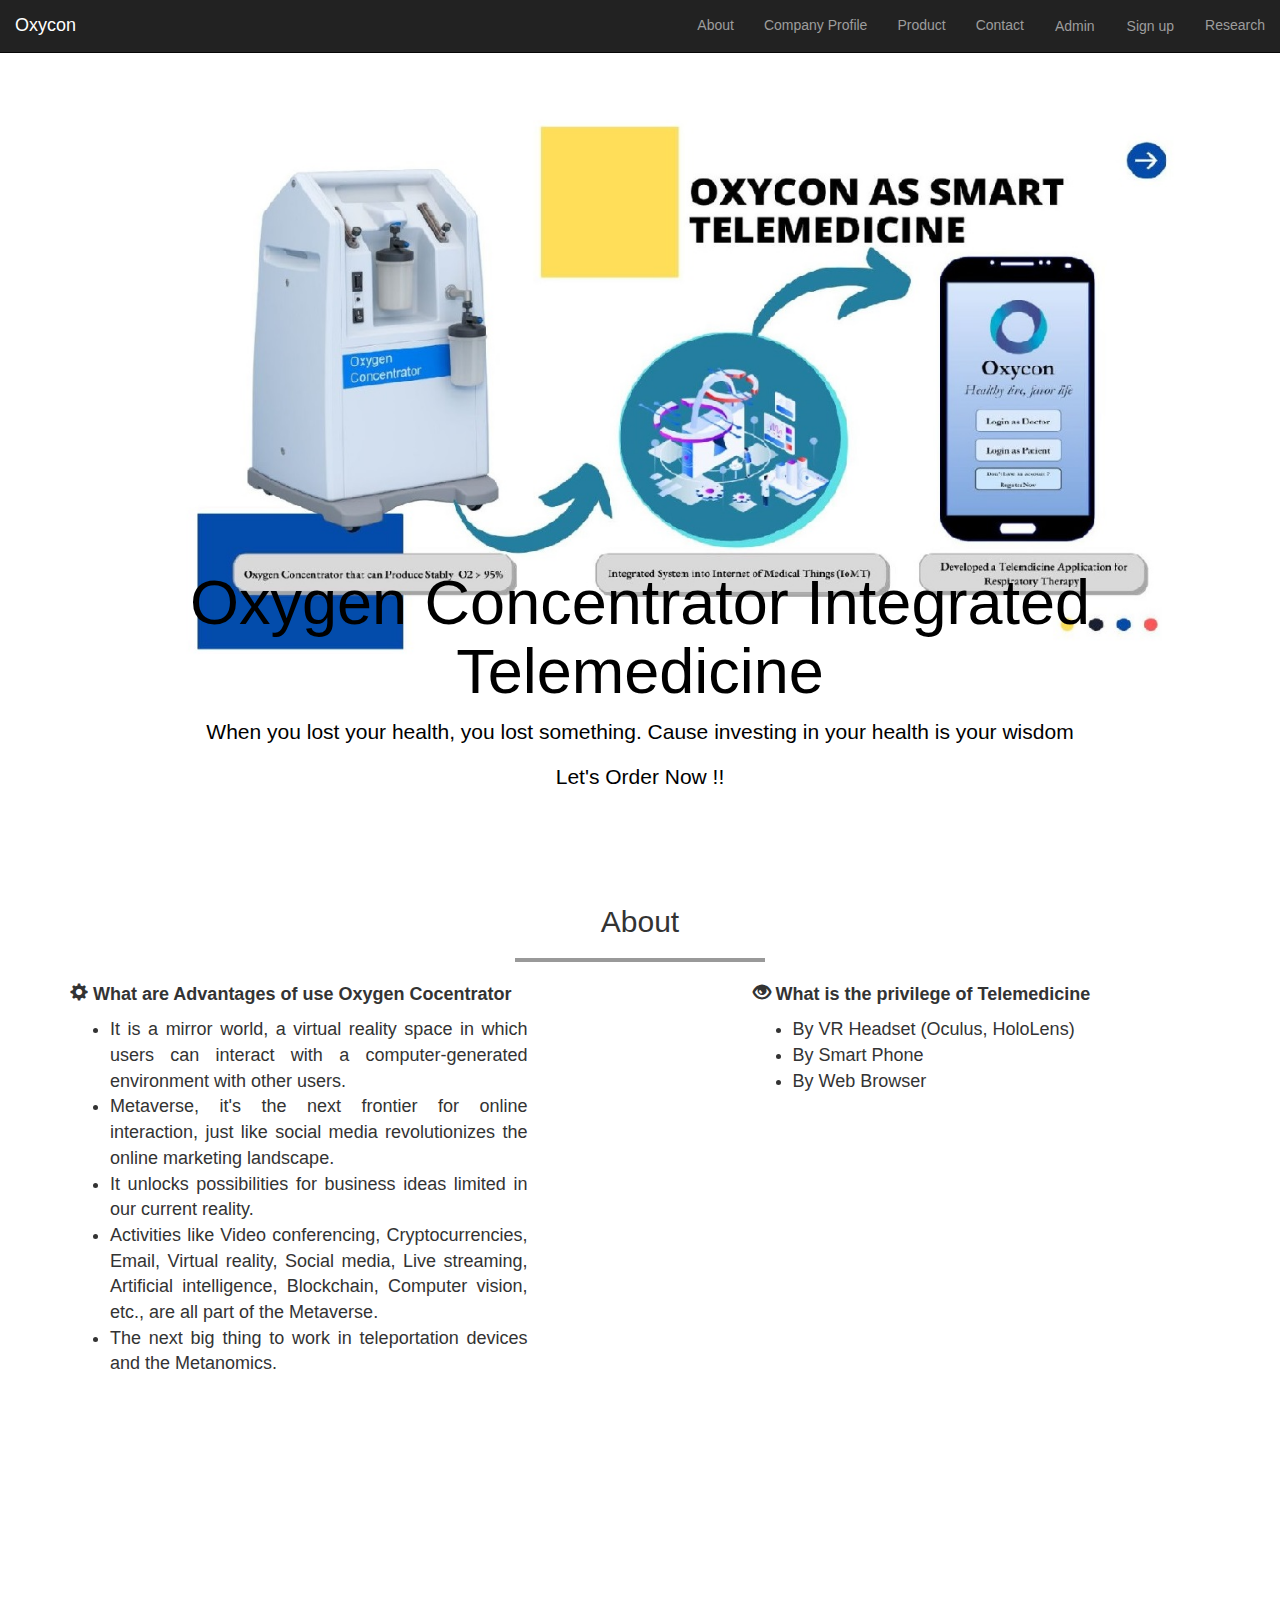
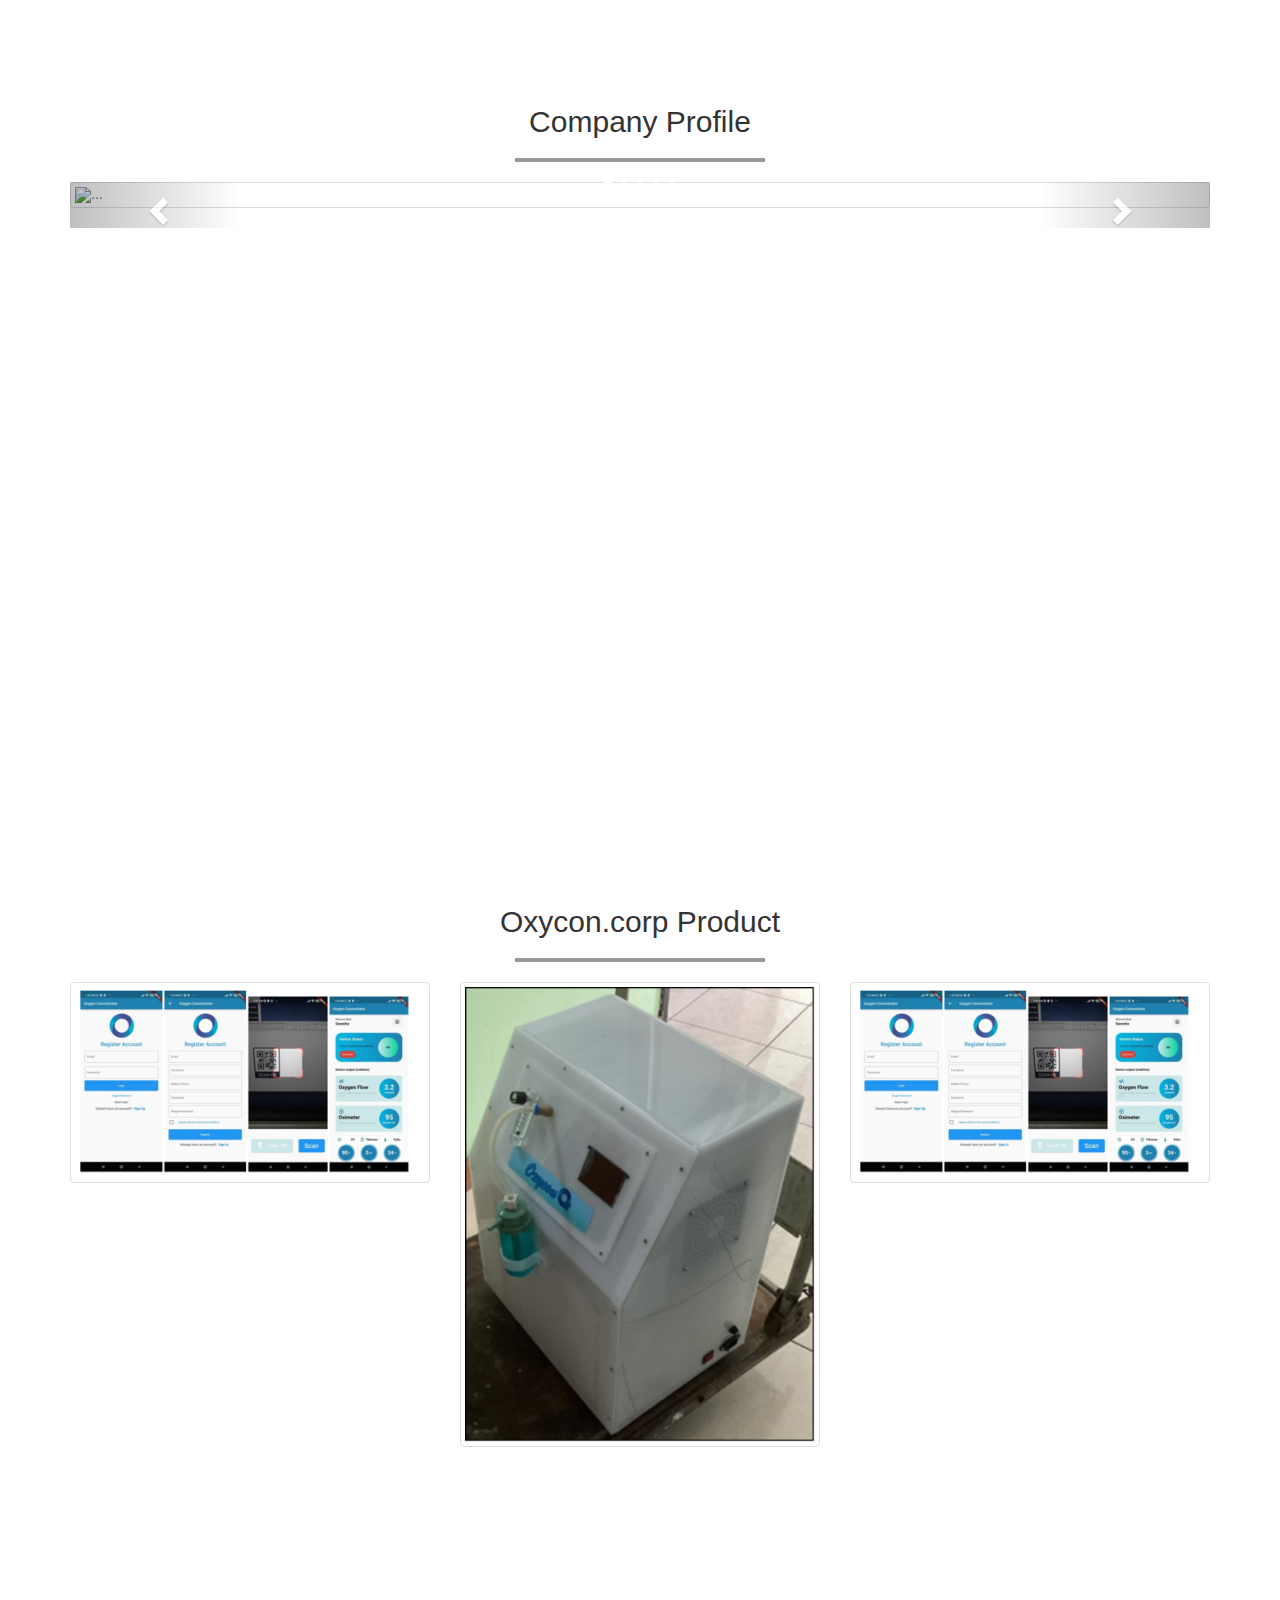
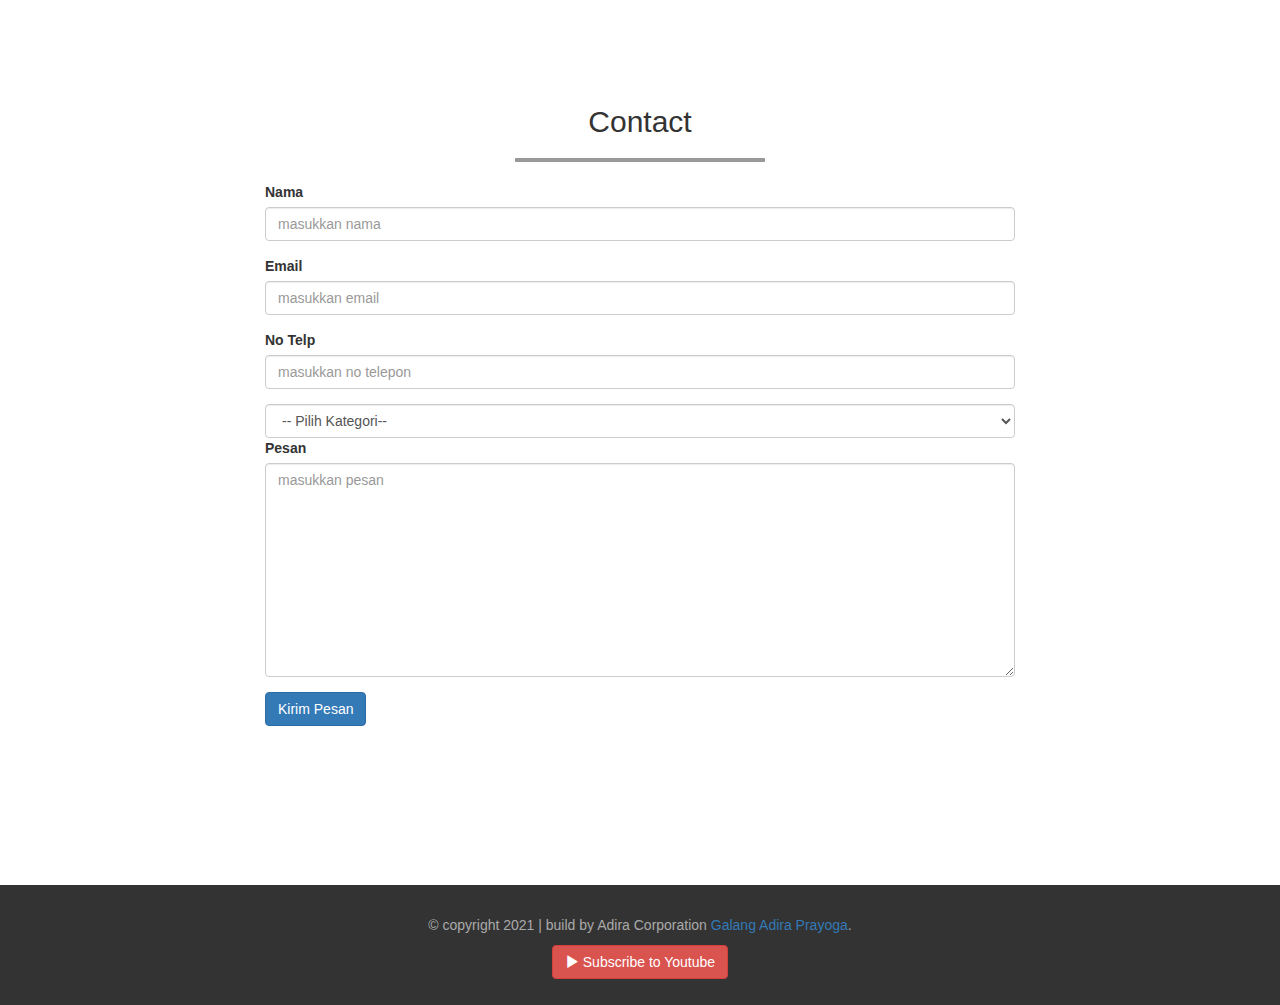
==== index.html @ 18d97f45 "first commit" ====
<!DOCTYPE html>
<html lang="en" id="home">
  <head>
    <meta charset="utf-8">
    <meta http-equiv="X-UA-Compatible" content="IE=edge">
    <meta name="viewport" content="width=device-width, initial-scale=1">
    <!-- The above 3 meta tags *must* come first in the head; any other head content must come *after* these tags -->
    <title>Oxycon.corp</title>

    <!-- Bootstrap -->
    <link href="css/bootstrap.min.css" rel="stylesheet">
    <link rel="stylesheet" href="css/style.css">

    <!-- HTML5 shim and Respond.js for IE8 support of HTML5 elements and media queries -->
    <!-- WARNING: Respond.js doesn't work if you view the page via file:// -->
    <!--[if lt IE 9]>
      <script src="https://oss.maxcdn.com/html5shiv/3.7.3/html5shiv.min.js"></script>
      <script src="https://oss.maxcdn.com/respond/1.4.2/respond.min.js"></script>
    <![endif]-->
  </head>
  
  <body>

    <!-- navbar -->
    <nav class="navbar navbar-inverse navbar-fixed-top">
        <div class="container-fluid">
            <div class="navbar-header">
                <button type="button" class="navbar-toggle collapsed" data-toggle="collapse" data-target="#bs-example-navbar-collapse-1" aria-expanded="false">
                    <span class="sr-only">Toggle navigation</span>
                    <span class="icon-bar"></span>
                    <span class="icon-bar"></span>
                    <span class="icon-bar"></span>
                </button>
                <a href="#home" class="navbar-brand page-scroll">Oxycon</a>
             </div>


          <div class="collapse navbar-collapse" id="bs-example-navbar-collapse-1">
            <ul class="nav navbar-nav navbar-right">
                 <li><a href="#about" class="page-scroll">About</a> </li>
                 <li><a href="#Company" class="page-scroll">Company Profile</a></li>
                 <li><a href="#Product" class="page-scroll">Product</a></li>
                 <li><a href="#Contact" class="page-scroll">Contact</a></li>
                 <li><a href="http://oxycon-admin.web.app/" class="btn" target="_blank">Admin</a></li>
                 <li><a href="http://oxycon-admin.web.app/" class="btn" target="_blank">Sign up</a></li>
                 <li><a href="home.html" class="page-scroll">Research</a></li>
            </ul>
          </div>
        </div>
    </nav>
    <!-- akhir navbar -->

    <!-- jumbotron -->
       <div class="jumbotron text-center">
           <!-- <img src="img/avatar-profil.jpg" class="img-circle">  -->
           <h2>
           <h1>Oxygen Concentrator Integrated Telemedicine</h1>
           <p>When you lost your health, you lost something. Cause investing in your health is your wisdom</p>
           <p></p>
           <p>Let's Order Now !!</p>
       </div>
    <!-- akhir jumbotron-->
  
    <!-- about-->
     <section class="about" id="about">
        <div class="container">
            <div class="row">
                <div class="col-sm-12">
                    <h2 class="text-center">About</h2>
                    <hr>
                </div>
            </div>
            
            <div class="row">
                <div class="col-sm-5">
                    <p class="pKiri"><i class="glyphicon glyphicon-cog"></i> <strong> What are Advantages of use Oxygen Cocentrator</strong></p>
                    <ul>
                      <li class="pKiri">It is a mirror world, a virtual reality space in which users can interact with a computer-generated environment with other users.
                      </li>
                      <li class="pKiri">Metaverse, it's the next frontier for online interaction, just like social media revolutionizes the online marketing landscape.
                      </li>
                      <li class="pKiri">It unlocks possibilities for business ideas limited in our current reality.
                      </li>
                      <li class="pKiri">Activities like Video conferencing, Cryptocurrencies, Email, Virtual reality, Social media, Live streaming, Artificial intelligence, Blockchain, Computer vision, etc., are all part of the Metaverse.
                      </li>
                      <li class="pKiri">The next big thing to work in teleportation devices and the Metanomics.
                      </li>
                    </ul>
                </div>
                <div class="col-sm-5 col-sm-offset-2">
                    <p class="pKanan"><i class="glyphicon glyphicon-eye-open"></i> <strong> What is the privilege of Telemedicine </strong></p>
                    <ul>
                      <li class="pKanan">By VR Headset (Oculus, HoloLens)</li>
                      <li class="pKanan">By Smart Phone</li>
                      <li class="pKanan">By Web Browser</li>
                    </ul>
                </div>

            </div>
        </div>
     </section>
    <!-- akhir about-->

    <!-- Company Profile -->
    <section class="Company" id="Company">
        <div class="container">
            <div class="row">
                <div class="col-sm-12 text-center">
                    <h2>Company Profile</h2>
                    <hr>
                </div>
            </div>

            <div class="row">
                <div class="col-sm-12">
                    <div id="carousel-sertifikat-generic" class="carousel slide" data-ride="carousel">
                        <!-- Indicators -->
                        <ol class="carousel-indicators">
                          <li data-target="#carousel-sertifikat-generic" data-slide-to="0" class="active"></li>
                          <li data-target="#carousel-sertifikat-generic" data-slide-to="1"></li>
                          <li data-target="#carousel-sertifikat-generic" data-slide-to="2"></li>
                          <li data-target="#carousel-sertifikat-generic" data-slide-to="3"></li>
                          <li data-target="#carousel-sertifikat-generic" data-slide-to="4"></li>
                        </ol>

                        <!-- Wrapper for slides -->
                        <div class="carousel-inner" role="listbox">
                          <div class="item active">
                            <a href="#" class="thumbnail"><img src="img/Company/Company.png" alt="..."> </a>
                            <div class="carousel-caption">
                            </div>
                          </div>
                          <div class="item">
                            <a href="#" class="thumbnail"><img src="img/Company/oxycon-product.png" alt="..."></a>
                            <div class="carousel-caption">
                            </div>
                          </div>
                          <div class="item">
                            <a href="#" class="thumbnail"><img src="img/Company/Company-apps.png" alt="..."></a>
                            <div class="carousel-caption">
                            </div>
                          </div>
                          <div class="item">
                            <video width="1150" height="620" src="img/Oxycon.mp4" type="video/mp4" controls> <p>Your browser doesn't support HTML video. Here is a<a href="img/Oxycon.mp4">link to the video</a> instead.</p></video>
                            <div class="carousel-caption">
                            </div>
                          </div>
                        </div>
                      
                        <!-- Controls -->
                        <a class="left carousel-control" href="#carousel-sertifikat-generic" role="button" data-slide="prev">
                          <span class="glyphicon glyphicon-chevron-left" aria-hidden="true"></span>
                          <span class="sr-only">Previous</span>
                        </a>
                        <a class="right carousel-control" href="#carousel-sertifikat-generic" role="button" data-slide="next">
                          <span class="glyphicon glyphicon-chevron-right" aria-hidden="true"></span>
                          <span class="sr-only">Next</span>
                        </a>
                      </div>
                </div>
            </div>
        </div>
    </section>

    <!-- Akhir Company Profile -->

    <!-- Product-->
    <section class="Product" id="Product">
        <div class="container">
            <div class="row">
                <div class="col-sm-12 text-center">
                    <h2>Oxycon.corp Product</h2>
                    <hr>
                </div>
            </div>

            <div class="row">
                <div class="col-sm-4">
                    <a href="software.html" class="thumbnail" target="_blank"> 
                        <img src="img/Product/Company-apps.png">
                    </a>
                </div>
                <div class="col-sm-4">
                    <a href="mechanical.html" class="thumbnail" target="_blank">
                        <img src="img/Product/Company-product-oxycon.png">
                    </a>
                </div>
                <div class="col-sm-4">
                    <a href="electromechanic.html" class="thumbnail" target="_blank">
                        <img src="img/Product/Company-apps.png">
                    </a>
                </div>
            </div>
        </div>
    </section>
    <!-- akhir portofolio-->

    <!-- contact-->
    <section class="Contact" id="Contact">
        <div class="container">
            <div class="row">
                <div class="col-sm-12 text-center">
                    <h2>Contact</h2>
                    <hr>
                </div>
            </div>

            <div class="row">
                <div class="col-sm-8 col-sm-offset-2">
                    <form>
                        <div class="form-group">
                            <label for="nama">Nama</label>
                            <input type="text" id="nama" class="form-control" placeholder="masukkan nama">
                        </div>
                        <div class="form-group">
                            <label for="email">Email</label>
                            <input type="email" id="email" class="form-control" placeholder="masukkan email">
                        </div>
                        <div class="form-group">
                            <label for="telp">No Telp</label>
                            <input type="tel" id="telp" class="form-control" placeholder="masukkan no telepon">
                        </div>
                        <select class="form-control">
                            <option>-- Pilih Kategori--</option>
                            <option>Konsentrator Oksigen</option>
                            <option>Layanan Telemedis</option>
                            <option>Internet of Medical Things</option>
                        </select>
                        <div class="form-group">
                            <label for="pesan">Pesan</label>
                            <textarea class="form-control" rows="10" placeholder="masukkan pesan"></textarea>
                        </div>
                        <button type="submit" class="btn btn-primary">Kirim Pesan</button>

                    </form>
                </div>
            </div>
        </div>
    </section>
    <!-- akhir contact-->

    <!-- footer -->
    <footer>
        <div class="container text-center">
            <div class="row">
                <div class="col-sm-12">
                    <p>&copy; copyright 2021 | build by Adira Corporation <a href="https://www.instagram.com/galangadira/" target="_blank">Galang Adira Prayoga</a>.</p>
                </div>
            </div>
            <div class="row">
                <div class="col-sm-12">
                    <a href="https://www.youtube.com/channel/UCHBPkILv1newy-aLIqkVh1Q" class="btn btn-danger" target="_blank"> <i class="glyphicon glyphicon-play"></i> Subscribe to Youtube</a>
                </div>
            </div>
        </div>
    </footer>
    <!-- akhir footer -->


    <!-- jQuery (necessary for Bootstrap's JavaScript plugins) -->
    <script src="js/jquery-3.1.1.min.js"></script>
    <script src="js/jquery.easing.1.3.js"></script>
    <!-- Include all compiled plugins (below), or include individual files as needed -->
    <script src="js/bootstrap.min.js"></script>
    <script src="js/script.js"></script>
    
  </body>
</html>
---- css/style.css ----
html {
    position: relative;
}

body {
    margin-bottom: 120px;
    margin-top: 30px;
}

.jumbotron {
    height: 100%;
    width: 100%;
    background-image: url('../img/bg-1.jpg');
    background-attachment: fixed;
    background-size: cover;
    background-position: center;
    color: #ffffff ;
    overflow: hidden;
}

.jumbotron img {
    width: 400px;
    border: 5px solid #eaeaea;
    box-shadow: 1px 1px 10 px rgba(0,0,0,0,5);
}

.jumbotron h2 {
    height: 450px;
}

.jumbotron h1, .jumbotron p {
    text-shadow: 1px 1px 10 px rgba(0,0,0,0,5);
    color:black;
}

hr {
    width: 250px;
    border-top: 4px solid #999;
}

h3 { 
    color:black;
}

section {
    min-height: 800px;
}

.pKiri, .pKanan {
    opacity: 0;
    transform: translate(-50px, 0) rotate(15deg);
    transition: 1s;
    text-align: justify;
    font-size: large;
}

.pKanan {
    transform: translate(50px, 0) rotate(-15deg);
    text-align: justify;
}

.pKiri.pMuncul, .pKanan.pMuncul {
    opacity: 1;
    transform: translate(0,0);
}
.portofolio {
    background-color:#eee ;
}

.portofolio .thumbnail {
    opacity: 0;
    transform: translate(0, -40px);
    transition: .5s;
}

.portofolio .thumbnail.muncul {
    opacity: 1;
    transform: translate(0,0);
}

.contact {
    min-height: 800px;
}

footer {
    position: absolute;
    bottom: 0;
    width: 100%;
    height: 120px;
    background-color: #333;
    padding-top: 30px;
}

footer p {
    color: #aaa;
    font-size: 1em;
}
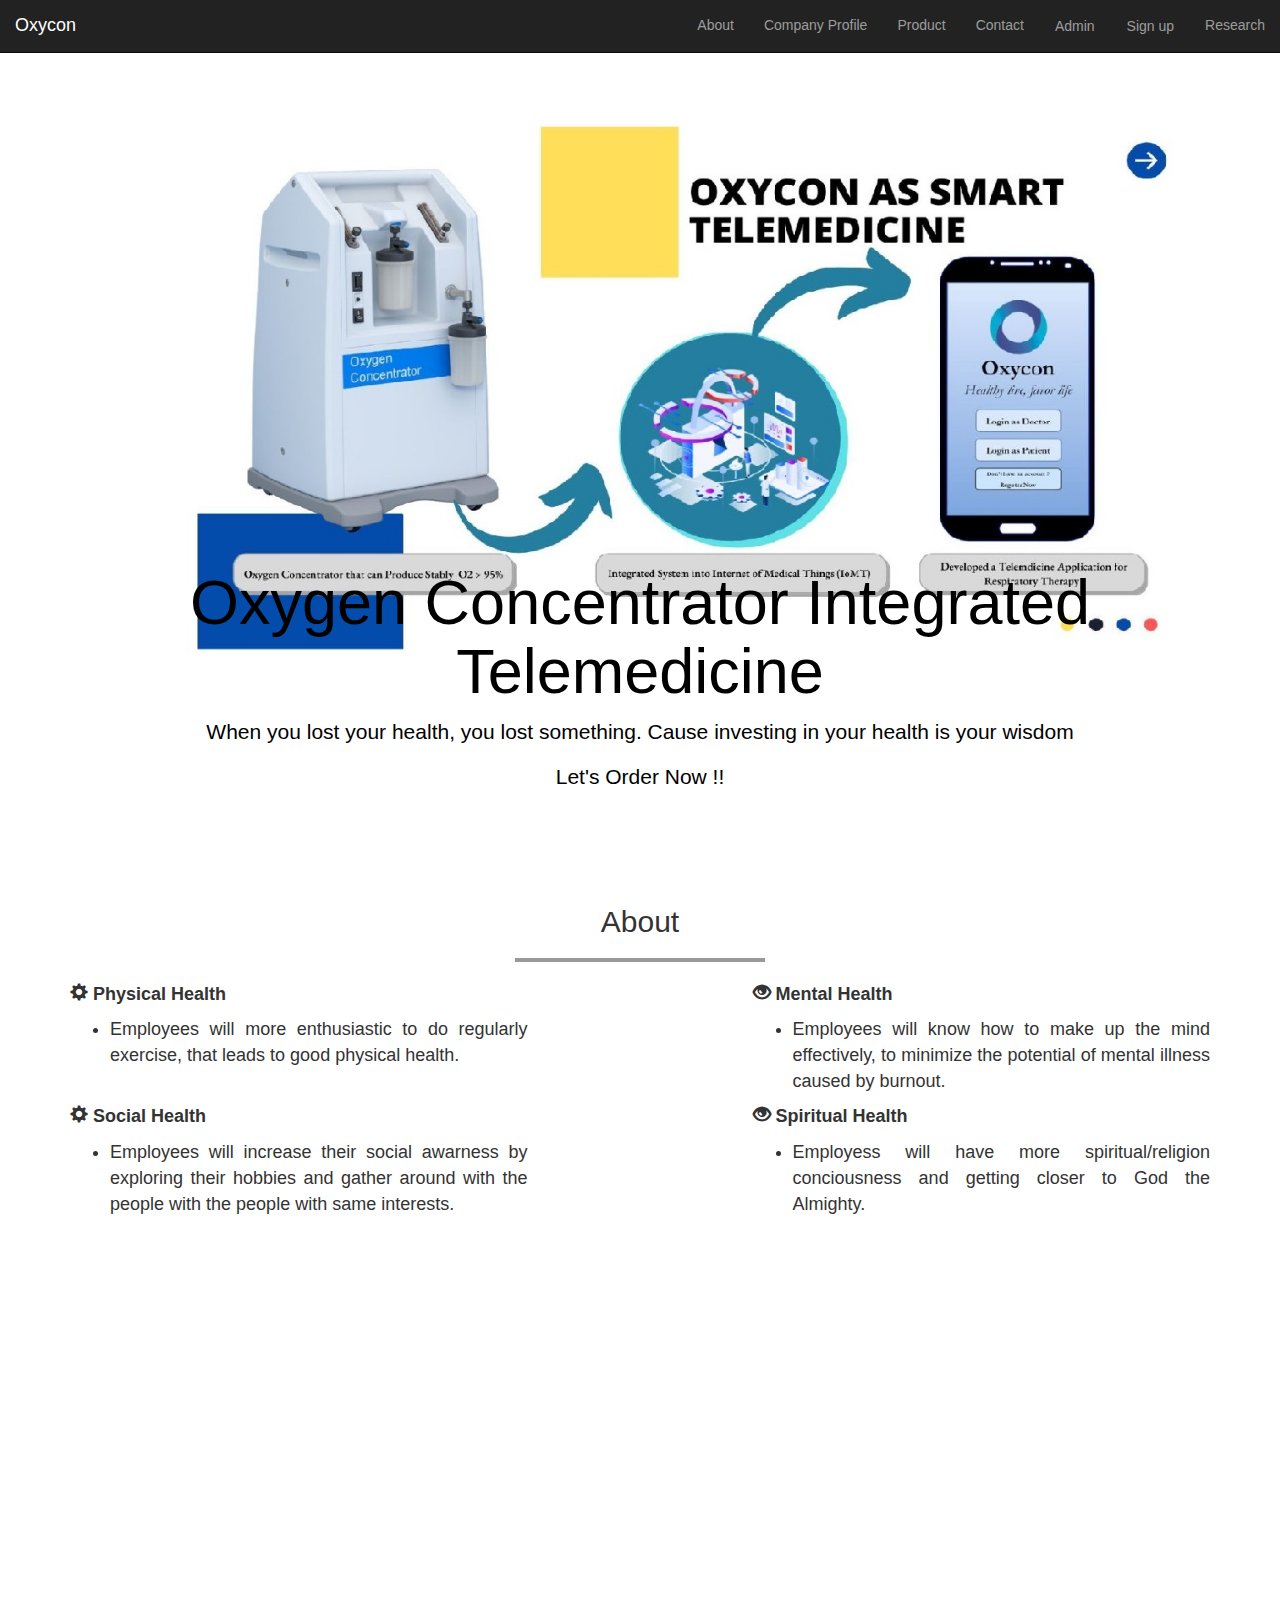
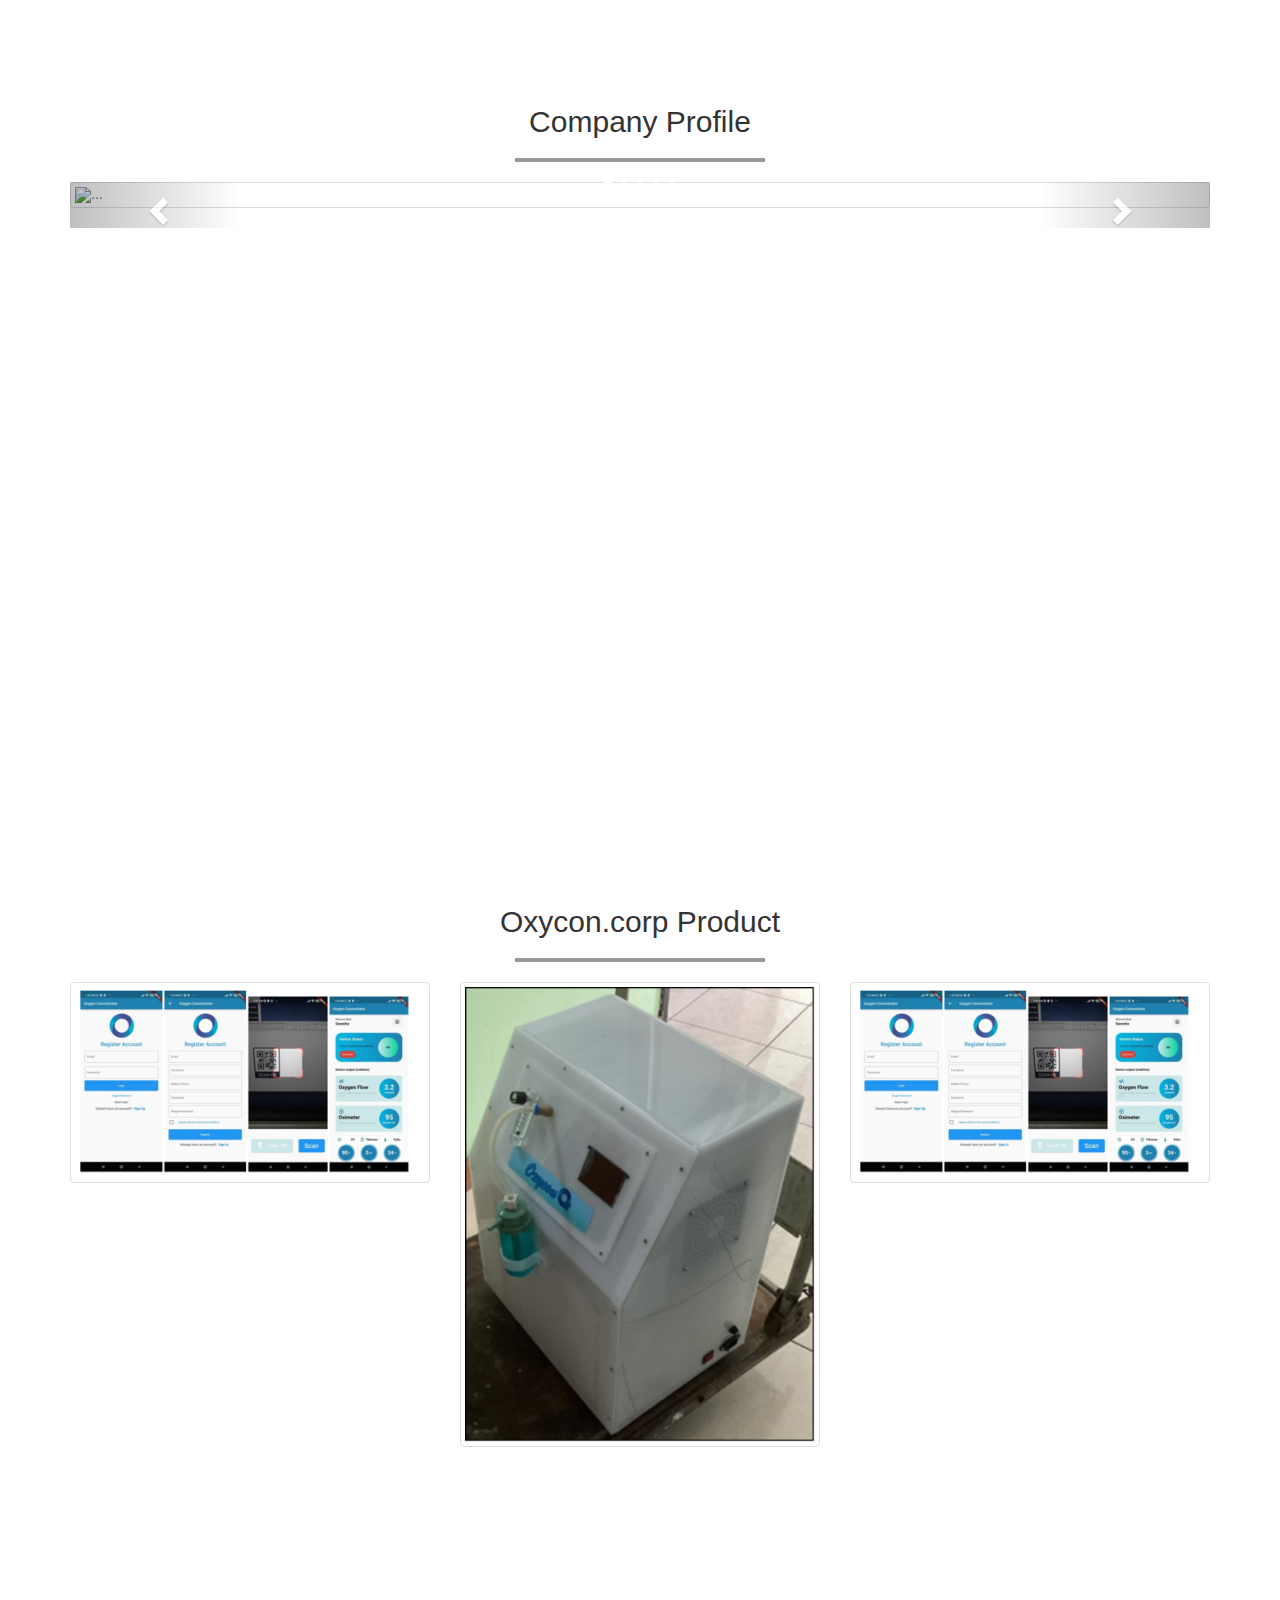
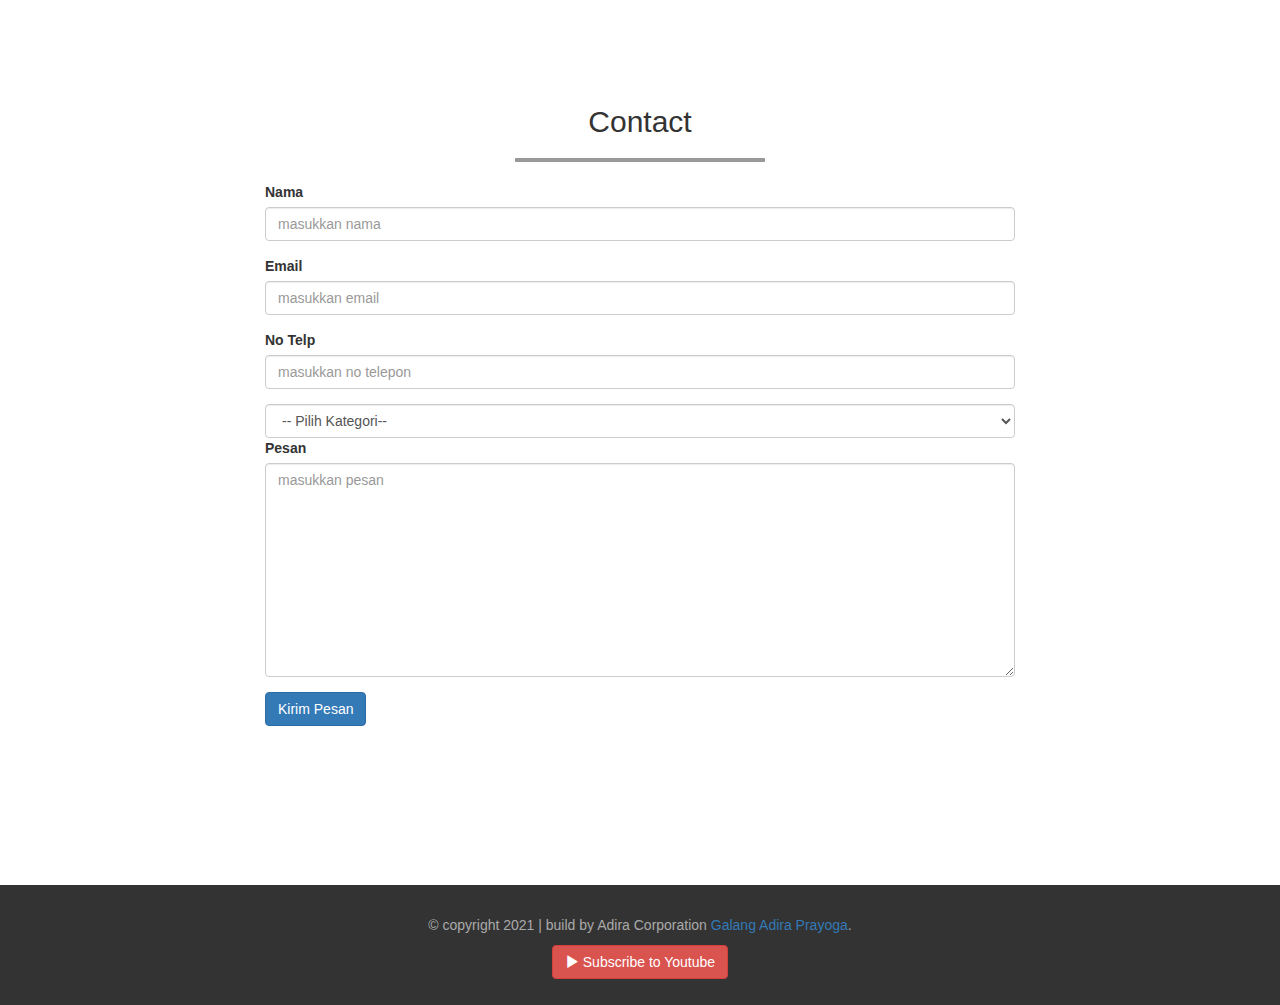
==== commit 6d0b769f: "first commit" ====
--- a/index.html
+++ b/index.html
@@ -1,6 +1,7 @@
 <!DOCTYPE html>
 <html lang="en" id="home">
-  <head>
+
+<head>
     <meta charset="utf-8">
     <meta http-equiv="X-UA-Compatible" content="IE=edge">
     <meta name="viewport" content="width=device-width, initial-scale=1">
@@ -17,52 +18,53 @@
       <script src="https://oss.maxcdn.com/html5shiv/3.7.3/html5shiv.min.js"></script>
       <script src="https://oss.maxcdn.com/respond/1.4.2/respond.min.js"></script>
     <![endif]-->
-  </head>
-  
-  <body>
+</head>
+
+<body>
 
     <!-- navbar -->
     <nav class="navbar navbar-inverse navbar-fixed-top">
         <div class="container-fluid">
             <div class="navbar-header">
-                <button type="button" class="navbar-toggle collapsed" data-toggle="collapse" data-target="#bs-example-navbar-collapse-1" aria-expanded="false">
+                <button type="button" class="navbar-toggle collapsed" data-toggle="collapse"
+                    data-target="#bs-example-navbar-collapse-1" aria-expanded="false">
                     <span class="sr-only">Toggle navigation</span>
                     <span class="icon-bar"></span>
                     <span class="icon-bar"></span>
                     <span class="icon-bar"></span>
                 </button>
                 <a href="#home" class="navbar-brand page-scroll">Oxycon</a>
-             </div>
-
-
-          <div class="collapse navbar-collapse" id="bs-example-navbar-collapse-1">
-            <ul class="nav navbar-nav navbar-right">
-                 <li><a href="#about" class="page-scroll">About</a> </li>
-                 <li><a href="#Company" class="page-scroll">Company Profile</a></li>
-                 <li><a href="#Product" class="page-scroll">Product</a></li>
-                 <li><a href="#Contact" class="page-scroll">Contact</a></li>
-                 <li><a href="http://oxycon-admin.web.app/" class="btn" target="_blank">Admin</a></li>
-                 <li><a href="http://oxycon-admin.web.app/" class="btn" target="_blank">Sign up</a></li>
-                 <li><a href="home.html" class="page-scroll">Research</a></li>
-            </ul>
-          </div>
+            </div>
+
+
+            <div class="collapse navbar-collapse" id="bs-example-navbar-collapse-1">
+                <ul class="nav navbar-nav navbar-right">
+                    <li><a href="#about" class="page-scroll">About</a> </li>
+                    <li><a href="#Company" class="page-scroll">Company Profile</a></li>
+                    <li><a href="#Product" class="page-scroll">Product</a></li>
+                    <li><a href="#Contact" class="page-scroll">Contact</a></li>
+                    <li><a href="http://oxycon-admin.web.app/" class="btn" target="_blank">Admin</a></li>
+                    <li><a href="http://oxycon-admin.web.app/" class="btn" target="_blank">Sign up</a></li>
+                    <li><a href="home.html" class="page-scroll">Research</a></li>
+                </ul>
+            </div>
         </div>
     </nav>
     <!-- akhir navbar -->
 
     <!-- jumbotron -->
-       <div class="jumbotron text-center">
-           <!-- <img src="img/avatar-profil.jpg" class="img-circle">  -->
-           <h2>
-           <h1>Oxygen Concentrator Integrated Telemedicine</h1>
-           <p>When you lost your health, you lost something. Cause investing in your health is your wisdom</p>
-           <p></p>
-           <p>Let's Order Now !!</p>
-       </div>
+    <div class="jumbotron text-center">
+        <!-- <img src="img/avatar-profil.jpg" class="img-circle">  -->
+        <h2>
+            <h1>Oxygen Concentrator Integrated Telemedicine</h1>
+            <p>When you lost your health, you lost something. Cause investing in your health is your wisdom</p>
+            <p></p>
+            <p>Let's Order Now !!</p>
+    </div>
     <!-- akhir jumbotron-->
-  
+
     <!-- about-->
-     <section class="about" id="about">
+    <section class="about" id="about">
         <div class="container">
             <div class="row">
                 <div class="col-sm-12">
@@ -70,35 +72,48 @@
                     <hr>
                 </div>
             </div>
-            
+
             <div class="row">
                 <div class="col-sm-5">
-                    <p class="pKiri"><i class="glyphicon glyphicon-cog"></i> <strong> What are Advantages of use Oxygen Cocentrator</strong></p>
-                    <ul>
-                      <li class="pKiri">It is a mirror world, a virtual reality space in which users can interact with a computer-generated environment with other users.
-                      </li>
-                      <li class="pKiri">Metaverse, it's the next frontier for online interaction, just like social media revolutionizes the online marketing landscape.
-                      </li>
-                      <li class="pKiri">It unlocks possibilities for business ideas limited in our current reality.
-                      </li>
-                      <li class="pKiri">Activities like Video conferencing, Cryptocurrencies, Email, Virtual reality, Social media, Live streaming, Artificial intelligence, Blockchain, Computer vision, etc., are all part of the Metaverse.
-                      </li>
-                      <li class="pKiri">The next big thing to work in teleportation devices and the Metanomics.
-                      </li>
-                    </ul>
-                </div>
+                    <p class="pKiri"><i class="glyphicon glyphicon-cog"></i> <strong> Physical Health </strong></p>
+                    <ul>
+                        <li class="pKiri">Employees will more enthusiastic to do regularly exercise, that leads to good
+                            physical health.
+                        </li>
+                    </ul>
+                </div>
+
                 <div class="col-sm-5 col-sm-offset-2">
-                    <p class="pKanan"><i class="glyphicon glyphicon-eye-open"></i> <strong> What is the privilege of Telemedicine </strong></p>
-                    <ul>
-                      <li class="pKanan">By VR Headset (Oculus, HoloLens)</li>
-                      <li class="pKanan">By Smart Phone</li>
-                      <li class="pKanan">By Web Browser</li>
-                    </ul>
-                </div>
-
-            </div>
-        </div>
-     </section>
+                    <p class="pKanan"><i class="glyphicon glyphicon-eye-open"></i> <strong> Mental Health </strong></p>
+                    <ul>
+                        <li class="pKanan">Employees will know how to make up the mind effectively, to minimize the
+                            potential of mental illness caused by burnout.</li>
+                    </ul>
+                </div>
+            </div>
+
+            <div class="row">
+                <div class="col-sm-5">
+                    <p class="pKiri"><i class="glyphicon glyphicon-cog"></i> <strong> Social Health </strong></p>
+                    <ul>
+                        <li class="pKiri">Employees will increase their social awarness by exploring their hobbies and
+                            gather around with the people with the people with same interests.
+                        </li>
+                    </ul>
+                </div>
+
+                <div class="col-sm-5 col-sm-offset-2">
+                    <p class="pKanan"><i class="glyphicon glyphicon-eye-open"></i> <strong> Spiritual Health </strong>
+                    </p>
+                    <ul>
+                        <li class="pKanan">Employess will have more spiritual/religion conciousness and getting closer
+                            to God the Almighty.</li>
+                    </ul>
+                </div>
+            </div>
+
+        </div>
+    </section>
     <!-- akhir about-->
 
     <!-- Company Profile -->
@@ -116,47 +131,52 @@
                     <div id="carousel-sertifikat-generic" class="carousel slide" data-ride="carousel">
                         <!-- Indicators -->
                         <ol class="carousel-indicators">
-                          <li data-target="#carousel-sertifikat-generic" data-slide-to="0" class="active"></li>
-                          <li data-target="#carousel-sertifikat-generic" data-slide-to="1"></li>
-                          <li data-target="#carousel-sertifikat-generic" data-slide-to="2"></li>
-                          <li data-target="#carousel-sertifikat-generic" data-slide-to="3"></li>
-                          <li data-target="#carousel-sertifikat-generic" data-slide-to="4"></li>
+                            <li data-target="#carousel-sertifikat-generic" data-slide-to="0" class="active"></li>
+                            <li data-target="#carousel-sertifikat-generic" data-slide-to="1"></li>
+                            <li data-target="#carousel-sertifikat-generic" data-slide-to="2"></li>
+                            <li data-target="#carousel-sertifikat-generic" data-slide-to="3"></li>
+                            <li data-target="#carousel-sertifikat-generic" data-slide-to="4"></li>
                         </ol>
 
                         <!-- Wrapper for slides -->
                         <div class="carousel-inner" role="listbox">
-                          <div class="item active">
-                            <a href="#" class="thumbnail"><img src="img/Company/Company.png" alt="..."> </a>
-                            <div class="carousel-caption">
-                            </div>
-                          </div>
-                          <div class="item">
-                            <a href="#" class="thumbnail"><img src="img/Company/oxycon-product.png" alt="..."></a>
-                            <div class="carousel-caption">
-                            </div>
-                          </div>
-                          <div class="item">
-                            <a href="#" class="thumbnail"><img src="img/Company/Company-apps.png" alt="..."></a>
-                            <div class="carousel-caption">
-                            </div>
-                          </div>
-                          <div class="item">
-                            <video width="1150" height="620" src="img/Oxycon.mp4" type="video/mp4" controls> <p>Your browser doesn't support HTML video. Here is a<a href="img/Oxycon.mp4">link to the video</a> instead.</p></video>
-                            <div class="carousel-caption">
-                            </div>
-                          </div>
-                        </div>
-                      
+                            <div class="item active">
+                                <a href="#" class="thumbnail"><img src="img/Company/Company.png" alt="..."> </a>
+                                <div class="carousel-caption">
+                                </div>
+                            </div>
+                            <div class="item">
+                                <a href="#" class="thumbnail"><img src="img/Company/oxycon-product.png" alt="..."></a>
+                                <div class="carousel-caption">
+                                </div>
+                            </div>
+                            <div class="item">
+                                <a href="#" class="thumbnail"><img src="img/Company/Company-apps.png" alt="..."></a>
+                                <div class="carousel-caption">
+                                </div>
+                            </div>
+                            <div class="item">
+                                <video width="1150" height="620" src="img/Oxycon.mp4" type="video/mp4" controls>
+                                    <p>Your browser doesn't support HTML video. Here is a<a href="img/Oxycon.mp4">link
+                                            to the video</a> instead.</p>
+                                </video>
+                                <div class="carousel-caption">
+                                </div>
+                            </div>
+                        </div>
+
                         <!-- Controls -->
-                        <a class="left carousel-control" href="#carousel-sertifikat-generic" role="button" data-slide="prev">
-                          <span class="glyphicon glyphicon-chevron-left" aria-hidden="true"></span>
-                          <span class="sr-only">Previous</span>
+                        <a class="left carousel-control" href="#carousel-sertifikat-generic" role="button"
+                            data-slide="prev">
+                            <span class="glyphicon glyphicon-chevron-left" aria-hidden="true"></span>
+                            <span class="sr-only">Previous</span>
                         </a>
-                        <a class="right carousel-control" href="#carousel-sertifikat-generic" role="button" data-slide="next">
-                          <span class="glyphicon glyphicon-chevron-right" aria-hidden="true"></span>
-                          <span class="sr-only">Next</span>
+                        <a class="right carousel-control" href="#carousel-sertifikat-generic" role="button"
+                            data-slide="next">
+                            <span class="glyphicon glyphicon-chevron-right" aria-hidden="true"></span>
+                            <span class="sr-only">Next</span>
                         </a>
-                      </div>
+                    </div>
                 </div>
             </div>
         </div>
@@ -176,7 +196,7 @@
 
             <div class="row">
                 <div class="col-sm-4">
-                    <a href="software.html" class="thumbnail" target="_blank"> 
+                    <a href="software.html" class="thumbnail" target="_blank">
                         <img src="img/Product/Company-apps.png">
                     </a>
                 </div>
@@ -244,12 +264,14 @@
         <div class="container text-center">
             <div class="row">
                 <div class="col-sm-12">
-                    <p>&copy; copyright 2021 | build by Adira Corporation <a href="https://www.instagram.com/galangadira/" target="_blank">Galang Adira Prayoga</a>.</p>
-                </div>
-            </div>
-            <div class="row">
-                <div class="col-sm-12">
-                    <a href="https://www.youtube.com/channel/UCHBPkILv1newy-aLIqkVh1Q" class="btn btn-danger" target="_blank"> <i class="glyphicon glyphicon-play"></i> Subscribe to Youtube</a>
+                    <p>&copy; copyright 2021 | build by Adira Corporation <a
+                            href="https://www.instagram.com/galangadira/" target="_blank">Galang Adira Prayoga</a>.</p>
+                </div>
+            </div>
+            <div class="row">
+                <div class="col-sm-12">
+                    <a href="https://www.youtube.com/channel/UCHBPkILv1newy-aLIqkVh1Q" class="btn btn-danger"
+                        target="_blank"> <i class="glyphicon glyphicon-play"></i> Subscribe to Youtube</a>
                 </div>
             </div>
         </div>
@@ -263,6 +285,7 @@
     <!-- Include all compiled plugins (below), or include individual files as needed -->
     <script src="js/bootstrap.min.js"></script>
     <script src="js/script.js"></script>
-    
-  </body>
-</html>
+
+</body>
+
+</html>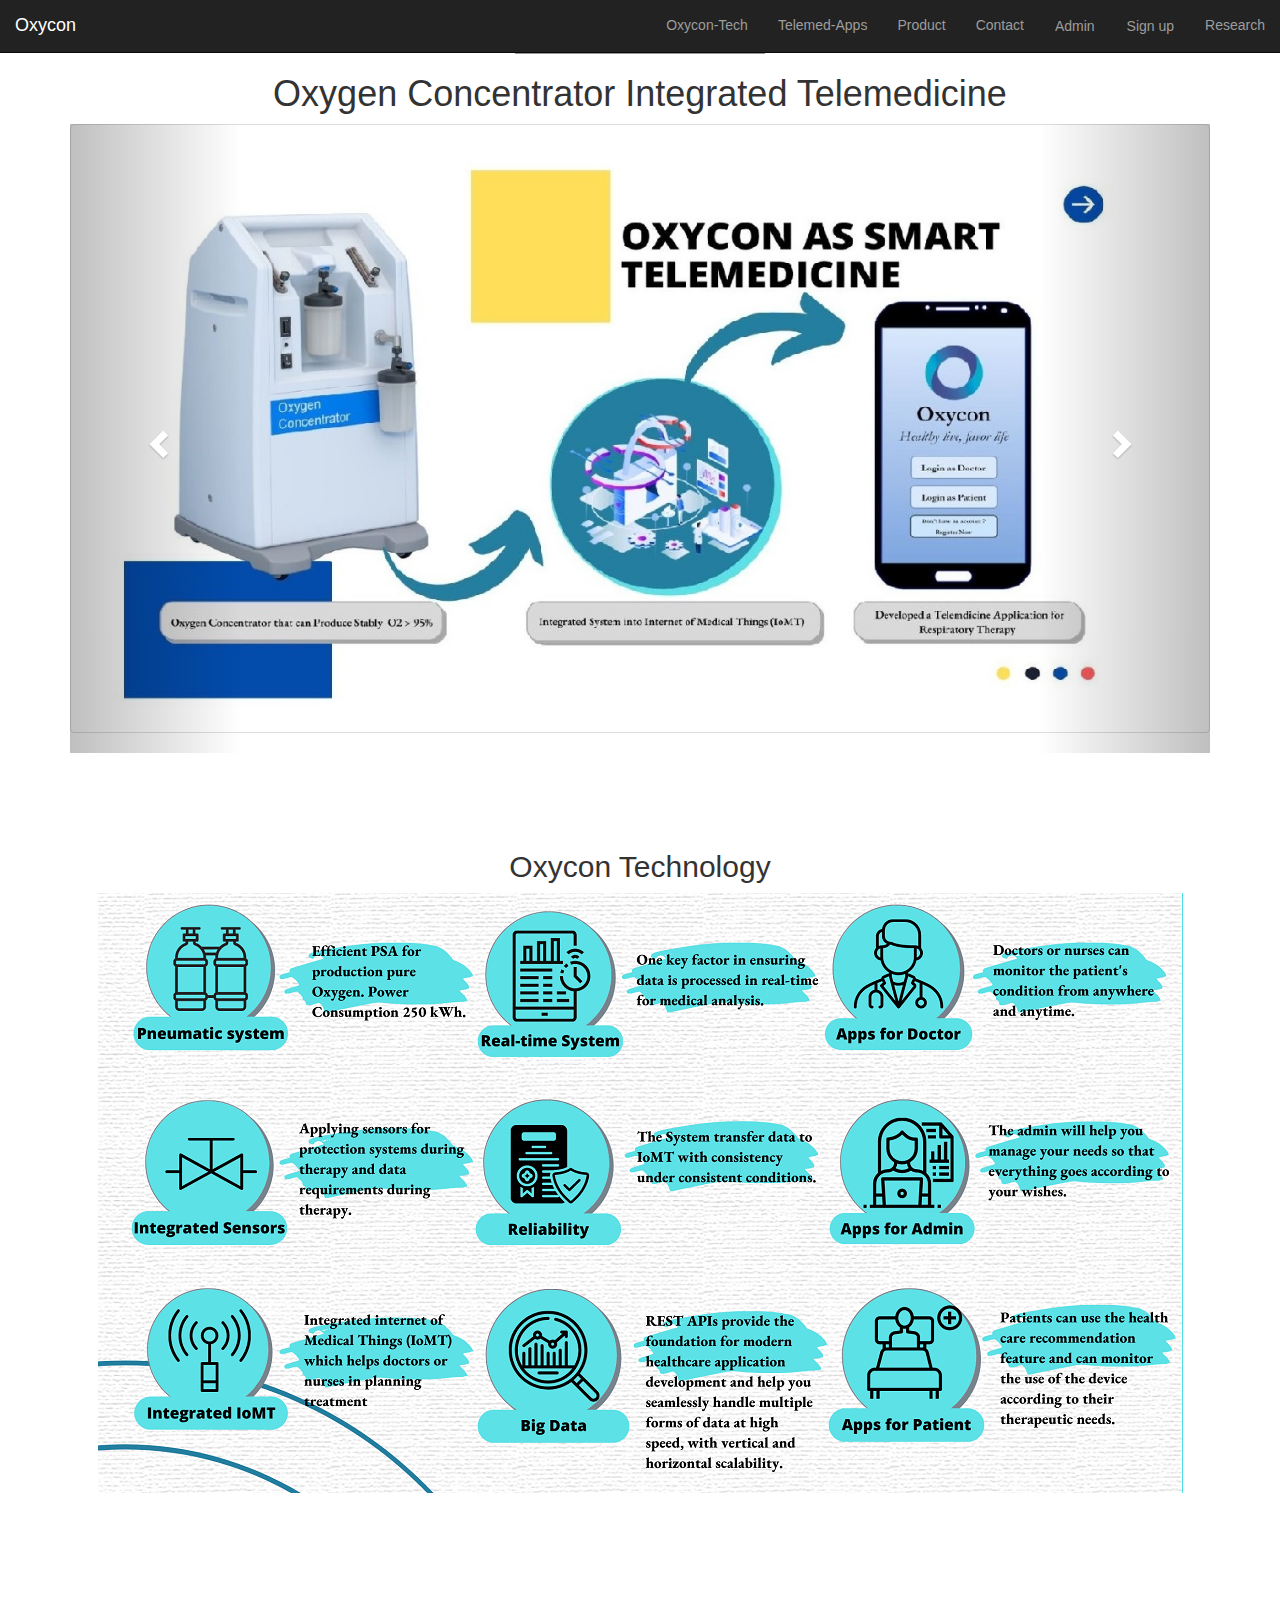
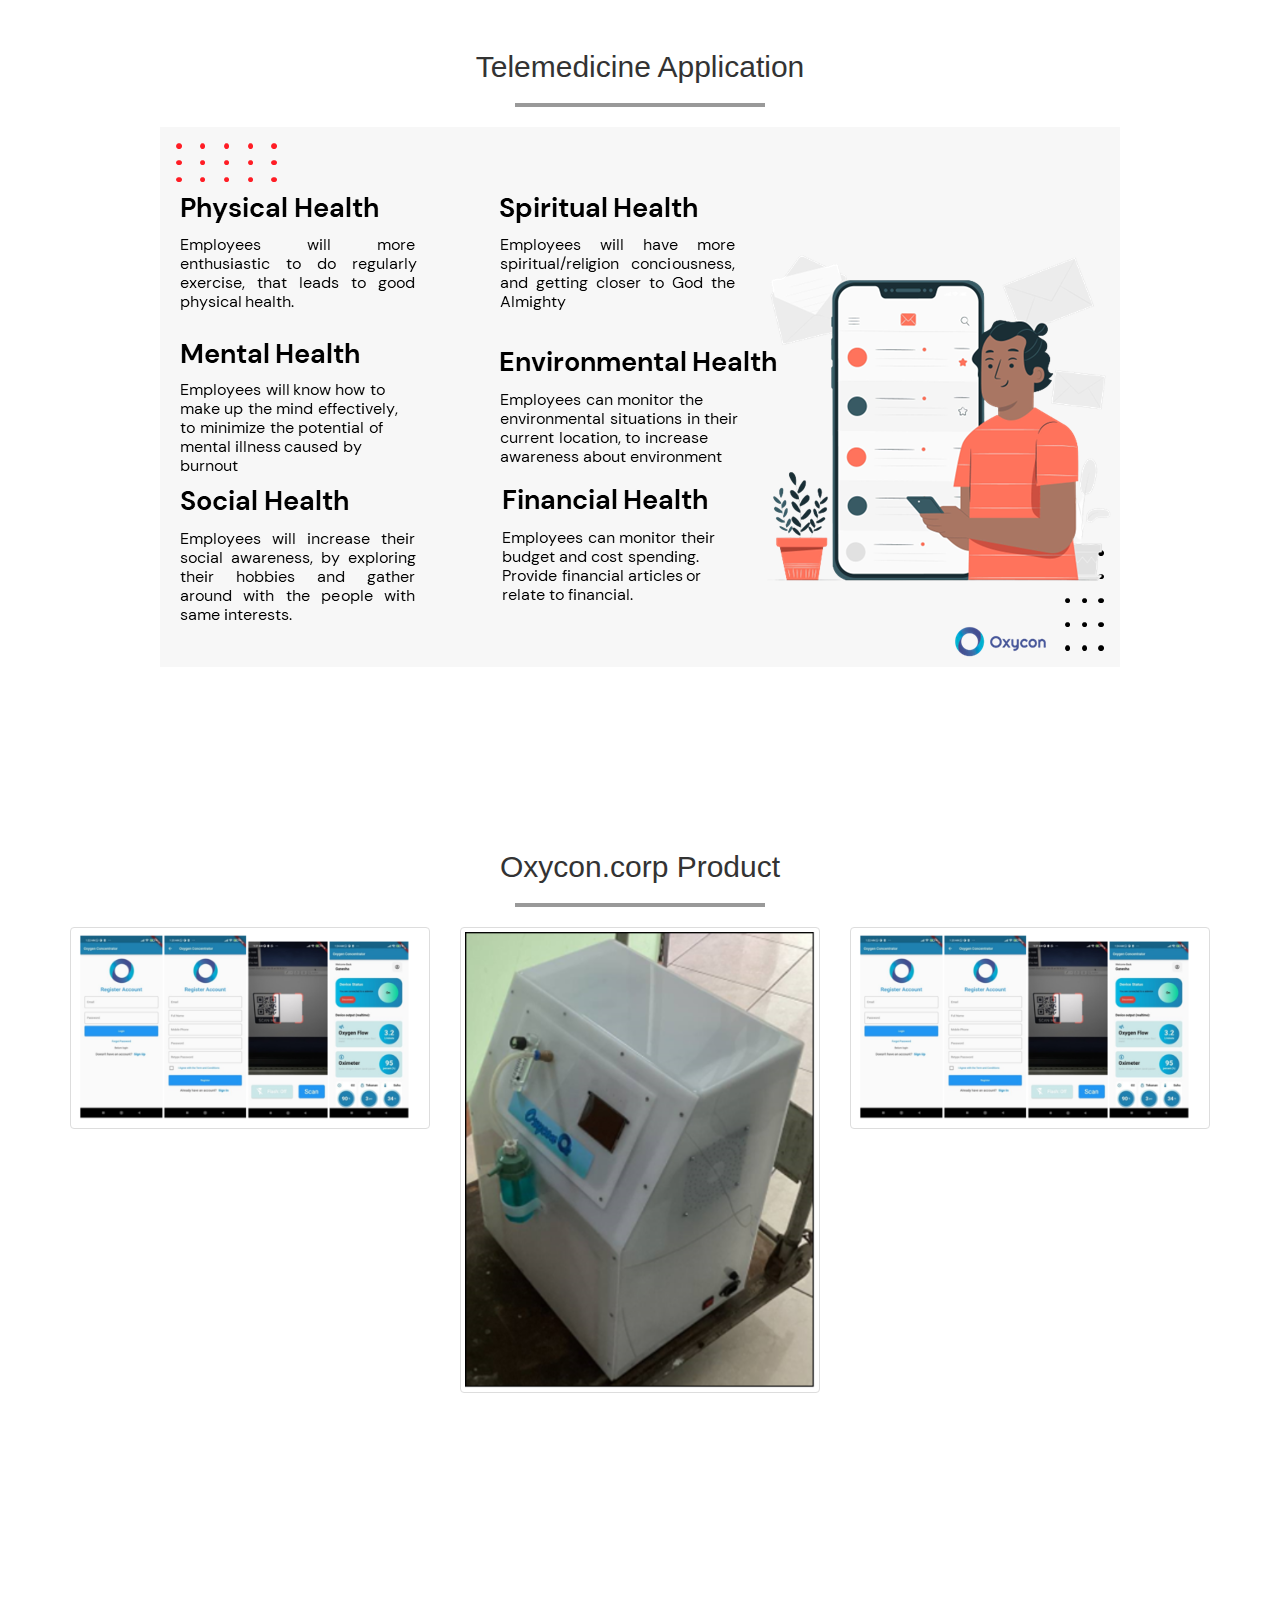
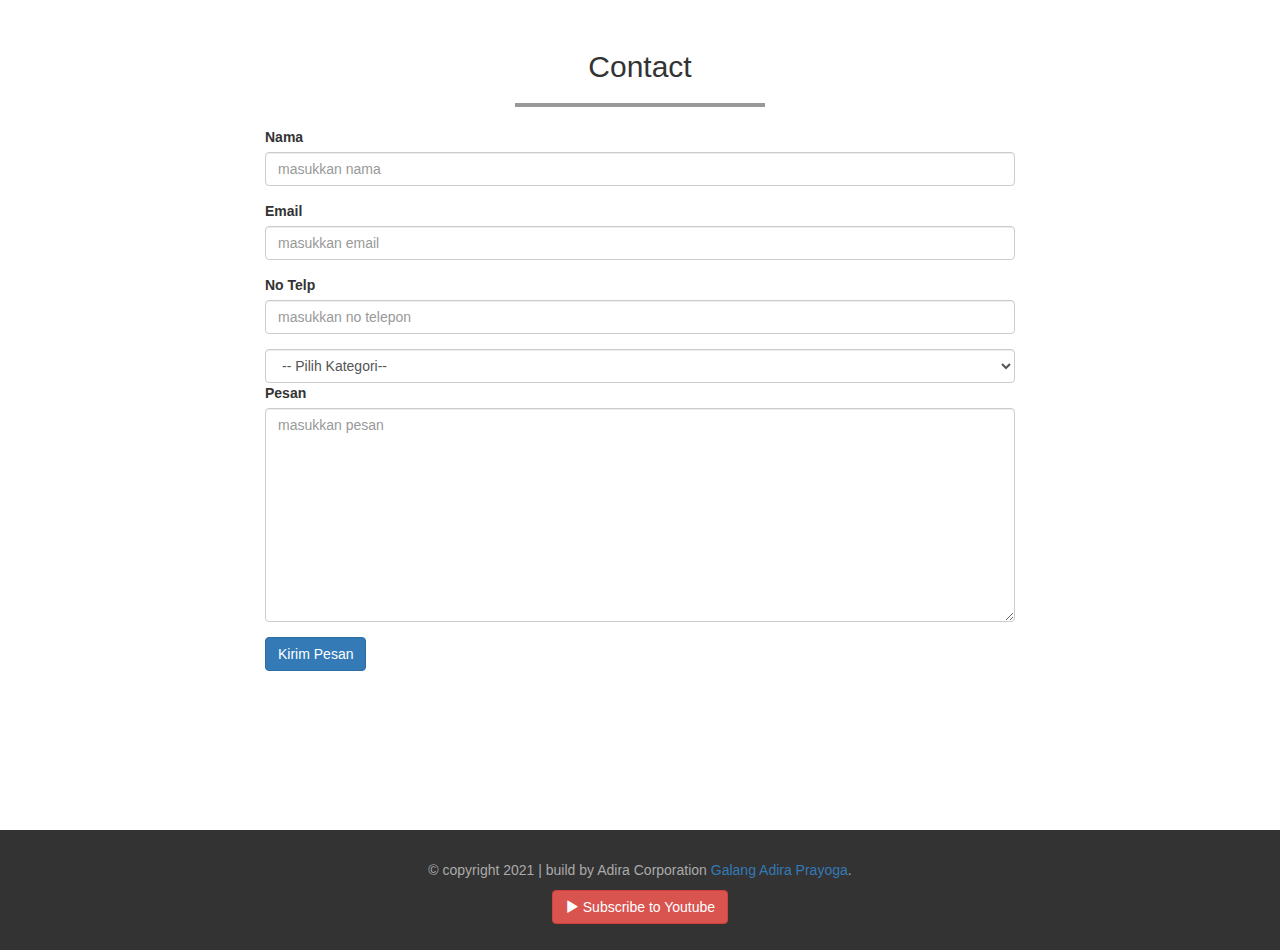
==== commit 0ab4b537: "first commit" ====
--- a/index.html
+++ b/index.html
@@ -39,8 +39,8 @@
 
             <div class="collapse navbar-collapse" id="bs-example-navbar-collapse-1">
                 <ul class="nav navbar-nav navbar-right">
-                    <li><a href="#about" class="page-scroll">About</a> </li>
-                    <li><a href="#Company" class="page-scroll">Company Profile</a></li>
+                    <li><a href="#about" class="page-scroll">Oxycon-Tech</a> </li>
+                    <li><a href="#telemedis" class="page-scroll">Telemed-Apps</a></li>
                     <li><a href="#Product" class="page-scroll">Product</a></li>
                     <li><a href="#Contact" class="page-scroll">Contact</a></li>
                     <li><a href="http://oxycon-admin.web.app/" class="btn" target="_blank">Admin</a></li>
@@ -52,77 +52,13 @@
     </nav>
     <!-- akhir navbar -->
 
-    <!-- jumbotron -->
-    <div class="jumbotron text-center">
-        <!-- <img src="img/avatar-profil.jpg" class="img-circle">  -->
-        <h2>
-            <h1>Oxygen Concentrator Integrated Telemedicine</h1>
-            <p>When you lost your health, you lost something. Cause investing in your health is your wisdom</p>
-            <p></p>
-            <p>Let's Order Now !!</p>
-    </div>
-    <!-- akhir jumbotron-->
-
-    <!-- about-->
-    <section class="about" id="about">
-        <div class="container">
-            <div class="row">
-                <div class="col-sm-12">
-                    <h2 class="text-center">About</h2>
-                    <hr>
-                </div>
-            </div>
-
-            <div class="row">
-                <div class="col-sm-5">
-                    <p class="pKiri"><i class="glyphicon glyphicon-cog"></i> <strong> Physical Health </strong></p>
-                    <ul>
-                        <li class="pKiri">Employees will more enthusiastic to do regularly exercise, that leads to good
-                            physical health.
-                        </li>
-                    </ul>
-                </div>
-
-                <div class="col-sm-5 col-sm-offset-2">
-                    <p class="pKanan"><i class="glyphicon glyphicon-eye-open"></i> <strong> Mental Health </strong></p>
-                    <ul>
-                        <li class="pKanan">Employees will know how to make up the mind effectively, to minimize the
-                            potential of mental illness caused by burnout.</li>
-                    </ul>
-                </div>
-            </div>
-
-            <div class="row">
-                <div class="col-sm-5">
-                    <p class="pKiri"><i class="glyphicon glyphicon-cog"></i> <strong> Social Health </strong></p>
-                    <ul>
-                        <li class="pKiri">Employees will increase their social awarness by exploring their hobbies and
-                            gather around with the people with the people with same interests.
-                        </li>
-                    </ul>
-                </div>
-
-                <div class="col-sm-5 col-sm-offset-2">
-                    <p class="pKanan"><i class="glyphicon glyphicon-eye-open"></i> <strong> Spiritual Health </strong>
-                    </p>
-                    <ul>
-                        <li class="pKanan">Employess will have more spiritual/religion conciousness and getting closer
-                            to God the Almighty.</li>
-                    </ul>
-                </div>
-            </div>
-
-        </div>
-    </section>
-    <!-- akhir about-->
-
     <!-- Company Profile -->
-    <section class="Company" id="Company">
-        <div class="container">
-            <div class="row">
-                <div class="col-sm-12 text-center">
-                    <h2>Company Profile</h2>
-                    <hr>
+    <section class="home" id="home">
+        <div class="container">
+            <div class="row">
+                <div class="col-sm-12 text-center">
+                    <hr>
+                    <h1>Oxygen Concentrator Integrated Telemedicine</h1>
                 </div>
             </div>
 
@@ -136,12 +72,18 @@
                             <li data-target="#carousel-sertifikat-generic" data-slide-to="2"></li>
                             <li data-target="#carousel-sertifikat-generic" data-slide-to="3"></li>
                             <li data-target="#carousel-sertifikat-generic" data-slide-to="4"></li>
+                            <li data-target="#carousel-sertifikat-generic" data-slide-to="5"></li>
                         </ol>
 
                         <!-- Wrapper for slides -->
                         <div class="carousel-inner" role="listbox">
                             <div class="item active">
-                                <a href="#" class="thumbnail"><img src="img/Company/Company.png" alt="..."> </a>
+                                <a href="#" class="thumbnail"><img src="img/Company/Product.jpg" alt="..."> </a>
+                                <div class="carousel-caption">
+                                </div>
+                            </div>
+                            <div class="item">
+                                <a href="#" class="thumbnail"><img src="img/Company/Company.png" alt="..."></a>
                                 <div class="carousel-caption">
                                 </div>
                             </div>
@@ -181,7 +123,37 @@
             </div>
         </div>
     </section>
-
+    <!-- Akhir Company Profile -->
+
+    <!-- about Medical Oxycon-->
+    <section class="about" id="about">
+        <div class="container">
+            <div class="row">
+                <div class="col-sm-12">
+                    <h2 class="text-center">Oxycon Technology</h2>
+                </div>
+                <div class="row ">
+                    <a href="mechanical.html"><img class="image-medicaloxycon" src="img/Product/medicaloxycon.png"></a>
+                </div>
+            </div>
+        </div>
+    </section>
+    <!-- akhir about-->
+
+    <!-- Telemedis Profile -->
+    <section class="telemedis" id="telemedis">
+        <div class="container">
+            <div class="row">
+                <div class="col-sm-12 text-center">
+                    <h2>Telemedicine Application</h2>
+                    <hr>
+                </div>
+                <div class="row ">
+                    <a><img class="image-medicaloxycon" src="img/Product/Sandbox_Oxycon.png"></a>
+                </div>
+            </div>
+        </div>
+    </section>
     <!-- Akhir Company Profile -->
 
     <!-- Product-->
--- a/css/style.css
+++ b/css/style.css
@@ -14,23 +14,31 @@
     background-attachment: fixed;
     background-size: cover;
     background-position: center;
-    color: #ffffff ;
+    color: #ffffff;
     overflow: hidden;
 }
 
 .jumbotron img {
     width: 400px;
     border: 5px solid #eaeaea;
-    box-shadow: 1px 1px 10 px rgba(0,0,0,0,5);
+    box-shadow: 1px 1px 10 px rgba(0, 0, 0, 0, 5);
 }
 
 .jumbotron h2 {
     height: 450px;
 }
 
-.jumbotron h1, .jumbotron p {
-    text-shadow: 1px 1px 10 px rgba(0,0,0,0,5);
-    color:black;
+.jumbotron h1,
+.jumbotron p {
+    text-shadow: 1px 1px 10 px rgba(0, 0, 0, 0, 5);
+    color: black;
+}
+
+@media (min-width: 768px) {
+    .jumbotron {
+        padding-top: 3rem;
+        padding-bottom: 3rem;
+    }
 }
 
 hr {
@@ -38,15 +46,16 @@
     border-top: 4px solid #999;
 }
 
-h3 { 
-    color:black;
+h3 {
+    color: black;
 }
 
 section {
     min-height: 800px;
 }
 
-.pKiri, .pKanan {
+.pKiri,
+.pKanan {
     opacity: 0;
     transform: translate(-50px, 0) rotate(15deg);
     transition: 1s;
@@ -59,12 +68,14 @@
     text-align: justify;
 }
 
-.pKiri.pMuncul, .pKanan.pMuncul {
+.pKiri.pMuncul,
+.pKanan.pMuncul {
     opacity: 1;
-    transform: translate(0,0);
+    transform: translate(0, 0);
 }
+
 .portofolio {
-    background-color:#eee ;
+    background-color: #eee;
 }
 
 .portofolio .thumbnail {
@@ -75,7 +86,7 @@
 
 .portofolio .thumbnail.muncul {
     opacity: 1;
-    transform: translate(0,0);
+    transform: translate(0, 0);
 }
 
 .contact {
@@ -96,3 +107,8 @@
     font-size: 1em;
 }
 
+.image-medicaloxycon {
+    max-width: 100%;
+    margin: auto;
+    display: flex;
+}